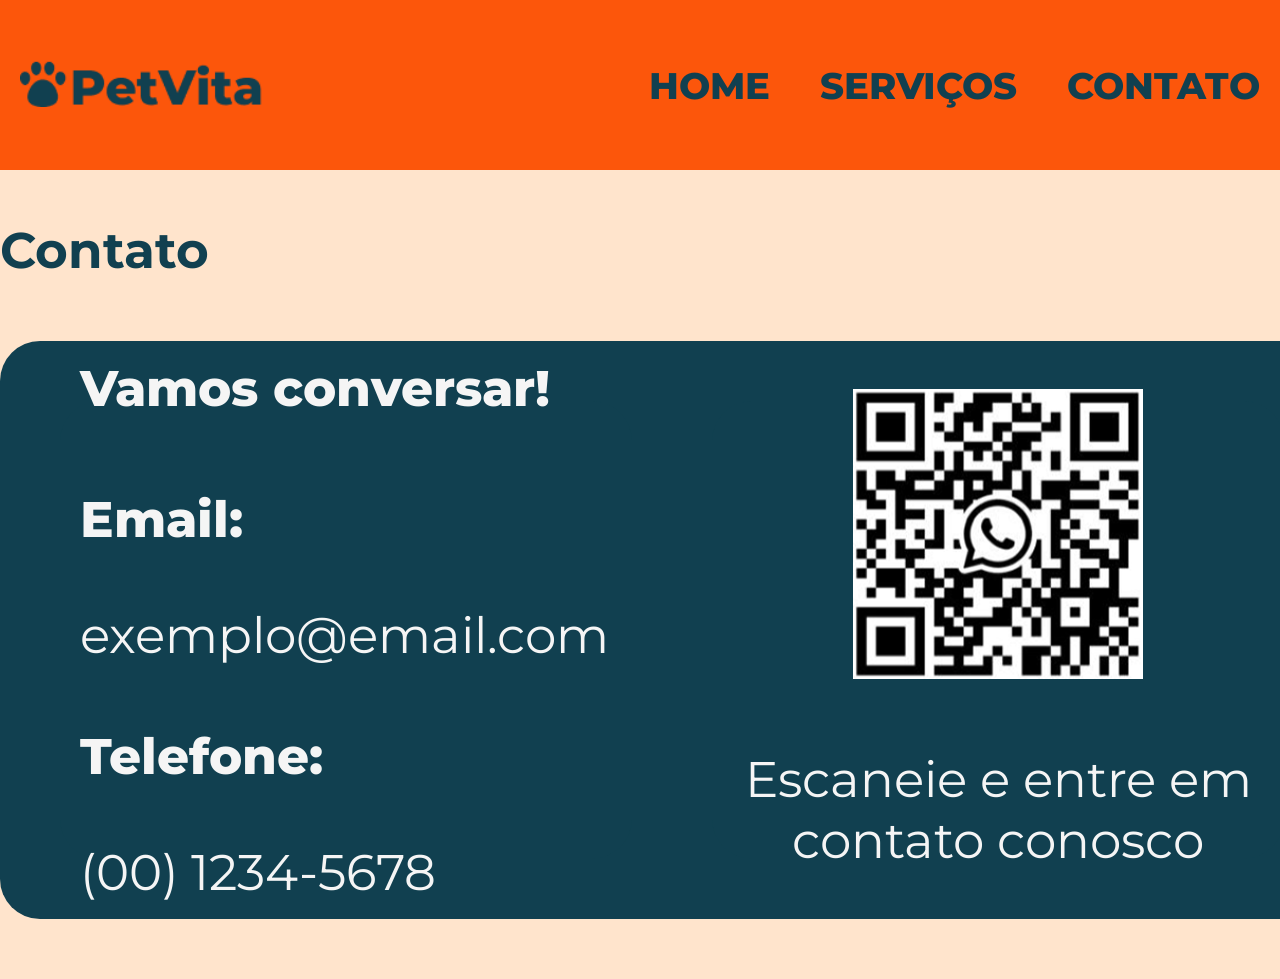
==== contato.html @ d70b6880 "primeiro commit" ====
<!DOCTYPE html>
<html lang="pt-br">
<head>
    <meta charset="UTF-8">
    <meta name="viewport" content="width=device-width, initial-scale=1.0">
    <title>PetVita</title>
    <link href="https://fonts.googleapis.com/css2?family=Montserrat:wght@400;600;700;800&display=swap" rel="stylesheet">
    <link rel="stylesheet" href="style.css">
</head>
<body>
    <header>
        <nav>
            <h1><img src="imagens/logo.png" alt="PetVita"></h1>

            <ul>
            <li><a href="index.html">HOME</a></li>
            <li><a href="servicos.html">SERVIÇOS</a></li>
            <li><a href="contato.html">CONTATO</a></li>
            </ul>
        </nav>
    </header>

    <main>
        <h2 class="titulo-servicos">Contato</h2>
        <section class="contato">
        <article>
            <h3>Vamos conversar!</h3>

            <h4>Email:</h4>
            <p>exemplo@email.com</p>
            <h4>Telefone:</h4>
            <p>(00) 1234-5678</p>
        </article>

        <article>
            <img src="imagens/qrcode.png" alt="QR Code">
            <p>Escaneie e entre em contato conosco</p>
        </article>
        </section>
    </main>
</body>
</html>
---- style.css ----
* {
  margin: 0;
  padding: 0;
  box-sizing: border-box;
}

body {
    background-color: #FFE4CC;
}

header {
  background-color: #FC560B;
  height: 170px;
}

nav {
  max-width: 1440px;
  margin: 0 auto;
  display: flex;
  align-items: center;
  justify-content: space-between;
  height: 100%;
  padding: 0 20px;
}

nav h1 {
  margin: 0;
}

nav h1 img {
  height: 50px;
}

nav ul {
  list-style: none;
  display: flex;
  gap: 50px;
}

nav ul li a {
  text-decoration: none;
  color: #114050;
  font-weight: 800;
  font-size: 37px;
  font-family: 'Montserrat';

}

main {
  padding-top: 50px;
  text-align: center;
}

main img {
  max-width: 100%;
  height: auto;
}

main section {
  display: flex;
  justify-content: center;
  gap: 60px;
  margin-top: 60px;
  text-align: center;
}

main section article {
  width: 344px;
  height: 458px;
  padding: 20px;
  border-radius: 40px; 
  background-color: #114050;
  text-align: center;
  display: flex;              
  flex-direction: column;     
  justify-content: center;    
  align-items: center;        
  gap: 50px;                  
}

.caixa-servico article {
  height: 197.13px;   
  width: auto;        
  margin-bottom: 15px;
}

main section article h3 {
  font-family: 'Montserrat';
  font-size: 40px;
  color: #FFE4CC;
  font-weight: 600;
}

footer {
  background-color: #FC560B;
  height: 187px;
  padding: 0;             /* Removido o padding horizontal para ocupar toda a largura */
  margin-top: 60px;
  color: #114050;
  font-family: 'Montserrat', sans-serif;

  display: flex;
  justify-content: center;
  align-items: center;
  width: 100%;            /* Alterado de 100vw para 100% para evitar barra de rolagem horizontal */
  box-sizing: border-box;
  position: relative;     /* Garante que o footer respeite o fluxo do documento */
  left: 0;
  right: 0;
}

footer section {
  max-width: 1440px;
  width: 100%;
  display: flex;
  justify-content: space-between;
  align-items: center;
  height: 100%;
  padding: 0;
  margin: 0;      
}


footer address {
  display: flex;
  align-items: center;
  gap: 10px;
  font-weight: 600;
  font-size: 49px;
  margin: 0;
}

footer address img {
  height: 51.19px;
  width: auto;
}

footer p {
  font-weight: 600;
  font-style: italic;
  font-size: 49px;
  margin: 0;
}

.titulo-servicos {
  font-family: 'Montserrat';
  font-size: 50px;
  color: #114050;
  margin-bottom: 40px;
  width: 1344px;
  margin-left: auto;
  margin-right: auto;
  text-align: left;
}

.caixa-servico {
  width: 1344px;
  height: 315px;
  background-color: #114050;
  border-radius: 40px;
  margin: 40px auto;
  display: flex;
  align-items: center;
  gap: 40px;
  padding: 30px;
  color: #FFE4CC;
  box-sizing: border-box;
}

.caixa-servico img {
  height: 255px;
  border-radius: 20px;
}

.caixa-servico article {
  display: flex;
  flex-direction: column;
  justify-content: center;
  gap: 20px;
}

.caixa-servico h3 {
  font-family: 'Montserrat';
  font-size: 40px;
  font-weight: 700;
}

.caixa-servico p {
  font-family: 'Montserrat';
  font-size: 40px;
  line-height: 1.6;
  max-width: 700px;
  font-weight: 400;
}

.contato {
  width: 1344px;
  background-color: #114050;
  border-radius: 40px;
  margin: 60px auto;
  display: flex;
  justify-content: space-between;
  align-items: center;
  gap: 80px;
  padding: 60px;
  color: #F5F5F5;
  font-family: 'Montserrat';
  box-sizing: border-box;
}

.contato article {
  flex: 1;
}

.contato article:first-of-type {
  display: flex;
  flex-direction: column;
  align-items: flex-start;
  text-align: left;
}

.contato h3 {
  font-size: 50px;
  margin-bottom: 10px; /* Reduziu o espaço abaixo do título */
  font-weight: 800;
  color: #F5F5F5;
}

.contato h4 {
  font-size: 50px;
  margin: 10px 0 5px 0; /* Reduziu o espaço acima e abaixo */
  font-weight: 800;
}

.contato p {
  font-size: 50px;
  font-weight: 400;
}

.contato img {
  height: 290px;
  margin-bottom: 20px;
}
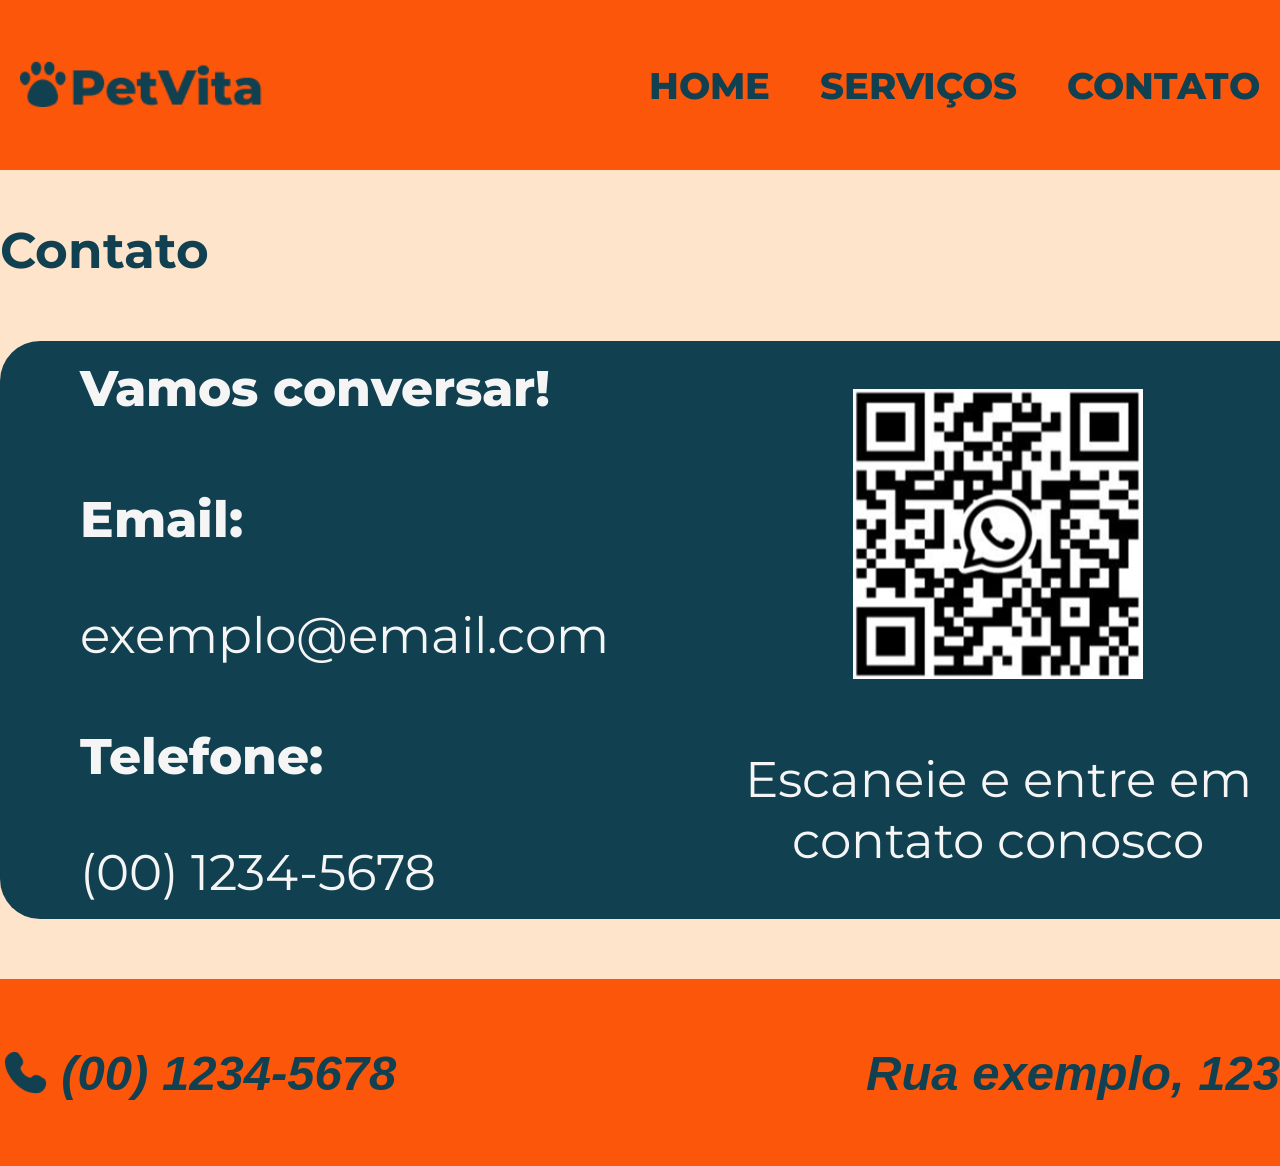
==== commit 7d33ff79: "faltava_o_rodape" ====
--- a/contato.html
+++ b/contato.html
@@ -38,5 +38,15 @@
         </article>
         </section>
     </main>
+
+    <footer>
+        <section>
+            <address>
+                <img src="imagens/telefone.png" alt="Telefone">
+                (00) 1234-5678
+            </address>
+            <p>Rua exemplo, 123</p>
+        </section>
+    </footer>
 </body>
 </html>
